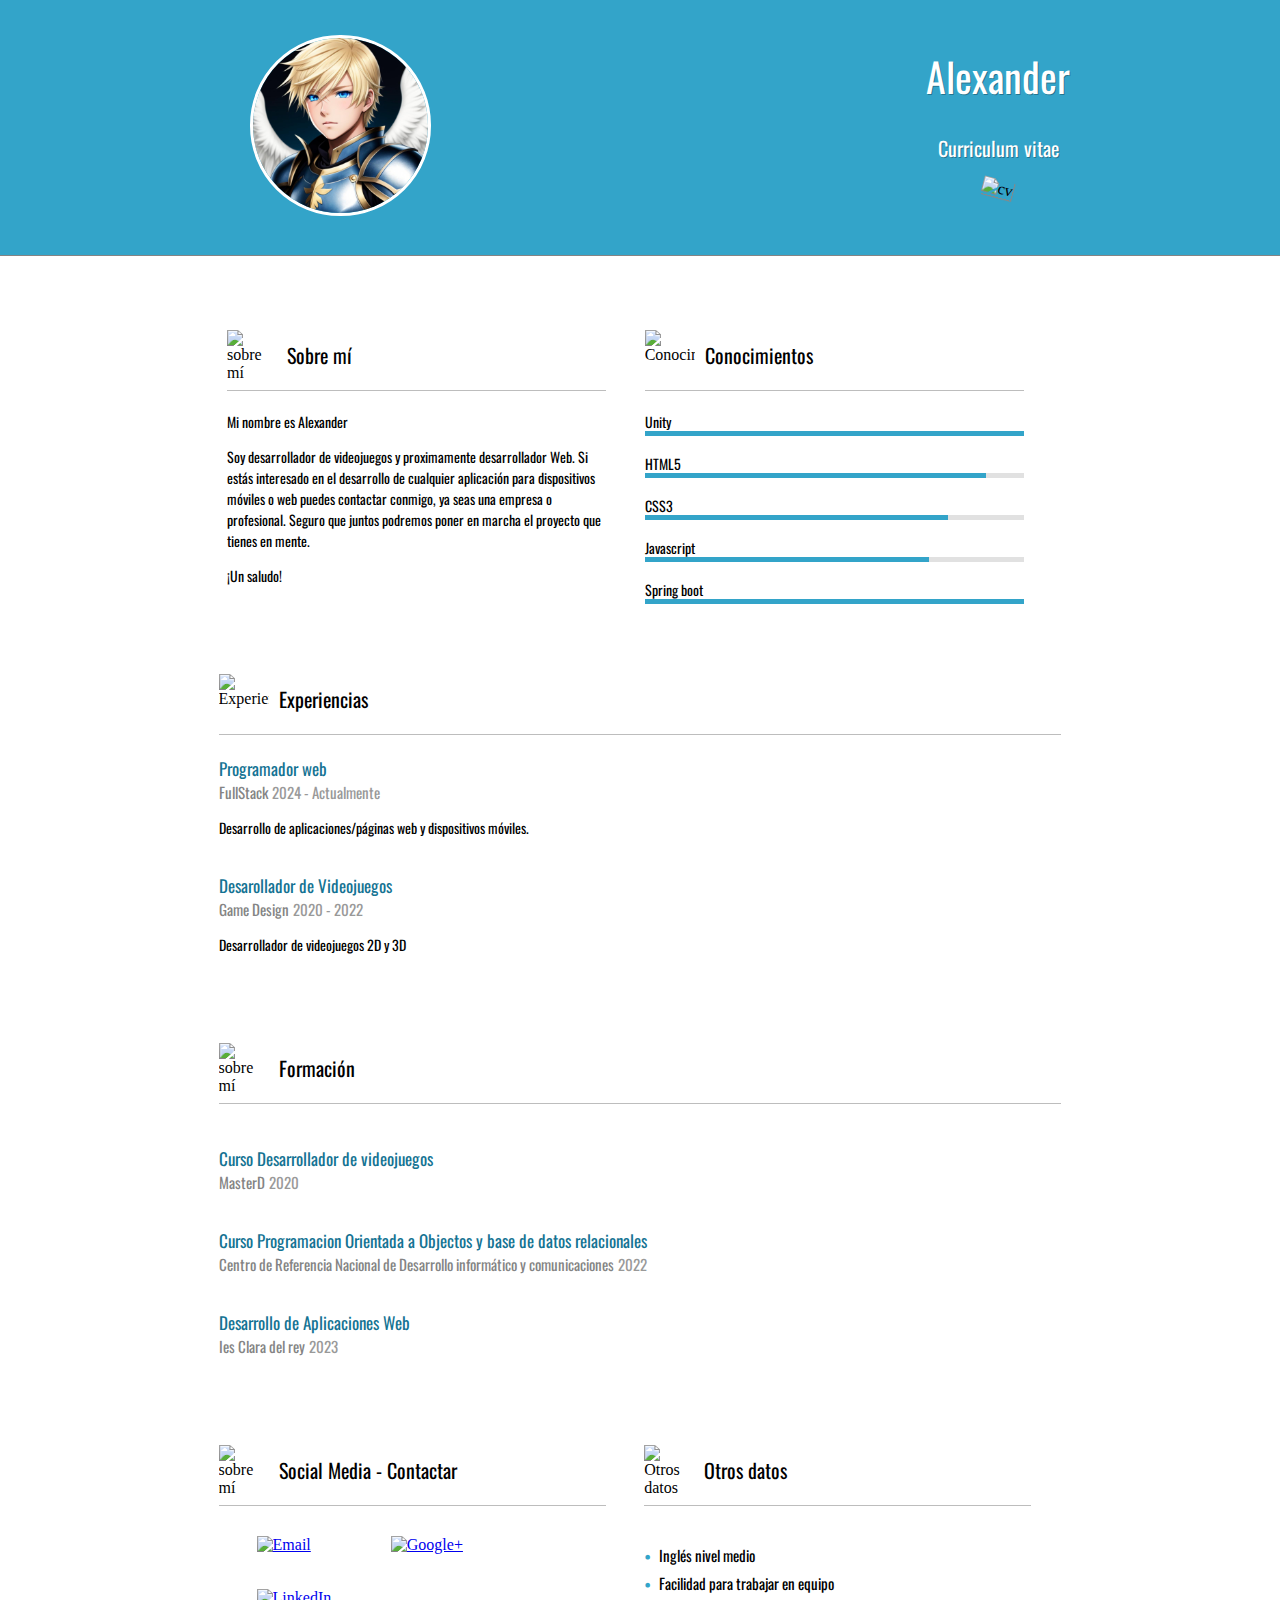
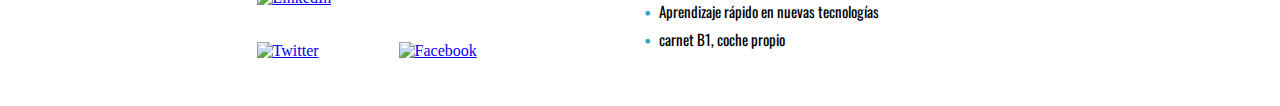
==== index.html @ cd64e36c "Update index.html" ====
<!DOCTYPE html>
<html lang="es">
<head>
    <meta charset="UTF-8">
    <meta name="viewport" content="width=device-width, initial-scale=1.0">
    <title>Curriculum Vitae</title>
<link href="curriculum.css" rel="stylesheet" />
</head>
<body>
<!-- Header -->
<header class="banner">
  <div class="container_16">
    <figure>
      <img src="fotoPerfil.jpg" alt="Foto de Alexander" class="profile-picture">
    </figure>
    <hgroup>
      <h1 class="fadeInDown">Alexander</h1>
      <h2 class="fadeInUp">Curriculum vitae</h2>
      <img id="cv" class="fadeInUp" src="https://i.imgur.com/GVUBi6u.png" alt="cv">
    </hgroup>
  </div>
</header>

<!-- Main section -->
<section role="main" class="container_16">
  <div class="grid_16">
    <!-- About me -->
    <div class="grid_8 fadeInLeft">
      <img class="icon" src="https://i.imgur.com/8msw88z.png" alt="sobre mí">
      <h3>Sobre mí</h3>
      <p>Mi nombre es Alexander</p>
      <p>Soy desarrollador de videojuegos y proximamente desarrollador Web. Si estás interesado en el desarrollo de cualquier aplicación para dispositivos móviles o web puedes contactar conmigo, ya seas una empresa o profesional. Seguro que juntos podremos poner en marcha el proyecto que tienes en mente.</p><p>¡Un saludo!</p>
    </div>

    <!-- knowledge -->
    <div class="grid_8 knowledge fadeInRight">
      <img class="icon" src="https://i.imgur.com/x1sZUlS.png" alt="Conocimientos">
      <h3>Conocimientos</h3>
      <ul class="values">
       <li>Unity<span style="width: 100%;"></span></li>
        <li>HTML5<span style="width: 90%;"></span></li>
        <li>CSS3<span style="width: 80%;"></span></li>
        <li>Javascript<span style="width: 75%;"></span></li>
        <li>Spring boot<span style="width: 100%;"></span></li>
        
      </ul>
    </div>
  </div>

  <!-- Experience -->
  <div class="grid_16 experiences appear">
    <img class="icon" src="https://i.imgur.com/gIXe1cf.png" alt="Experiencias">
    <h3>Experiencias</h3>
    <ul>
       <li>
        <h4><strong>Programador web</strong></h4>
        <span class="site">FullStack</span>
        <span class="date">2024 - Actualmente</span>
        <p>Desarrollo de aplicaciones/páginas web y dispositivos móviles.</p>
      </li>
      
      <li>
        <h4><strong>Desarollador de Videojuegos</strong></h4>
        <span class="site">Game Design</span>
        <span class="date">2020 - 2022</span>
        <p>Desarrollador de videojuegos 2D y 3D</p>
      </li>
    </ul>
  </div>

  <!-- Training -->
  <div class="grid_16 training appear">
    <img class="icon" src="https://i.imgur.com/mTJKfOj.png" alt="sobre mí">
    <h3>Formación</h3>
    <div class="formation1">
    <ul>
      <li>
        <h4><strong>Curso Desarrollador de videojuegos</strong></h4>
        <span class="site">MasterD</span>
        <span class="date">2020</span>
      </li>
      <li>
        <h4><strong>Curso Programacion Orientada a Objectos y base de datos relacionales</strong></h4>
        <span class="site">Centro de Referencia Nacional de Desarrollo informático y comunicaciones</span>
        <span class="date">2022</span>
      </li>
      <li>
        <h4><strong>Desarrollo de Aplicaciones Web</strong></h4>
        <span class="site">Ies Clara del rey</span>
        <span class="date">2023</span>
      </li>
    </ul>
    </div>    
  </div>

  <!-- Social Media -->
  <div class="grid_8 socialmedia fadeInUp">
    <img class="icon" src="https://i.imgur.com/mTJKfOj.png" alt="sobre mí">
    <h3>Social Media - Contactar</h3>
    <div>
      <a href="mailto:alojamientostenerife@gmail.com"><img class="social" src="https://imgur.com/FyuhhGf.png" alt="Email"></a>
      <a href="#"><img class="social" src="https://imgur.com/ZvnZYqb.png" alt="Google+"></a>
      <a href="#"><img class="social" src="https://imgur.com/kouWDG0.png"  alt="LinkedIn"></a>
    </div>
    <div>
      <a href="#"><img class="social" src="https://imgur.com/PXBh6dj.png" alt="Twitter"></a>
      <a href="#"><img class="social" src="https://imgur.com/jKIJuCJ.png" alt="Facebook"></a>
    </div>
  </div>
  
  <!-- Information -->
  <div class="grid_8 information fadeInUp">
    <img class="icon" src="https://i.imgur.com/1JUepNb.png" alt="Otros datos">
    <h3>Otros datos</h3>
    <ul class="information">
      <li>Inglés nivel medio</li>
      <li>Facilidad para trabajar en equipo</li>
      <li class="">Aprendizaje rápido en nuevas tecnologías</li>
      <li class="">carnet B1, coche propio</li>
    </ul>
  </div>
 
</section>   
</body>
</html>
---- curriculum.css ----
/* Fuente de Google */
@import url(https://fonts.googleapis.com/css?family=Oswald:400,300,700);

body {
  margin: 0
}

.container_16 {
	max-width: 860px;
	width: 80%;
	margin: 0 auto;
}

.grid_8,
.grid_16 {
	display: inline;
	float: left;
	position: relative;
	margin-left: 1%;
	margin-right: 1%;
}

.container_16 .grid_8 {
	width: 45.0%;
  margin-right: 30px;
}

.container_16 .grid_16 {
	width: 98.0%;
}

/**********
/* Header
**********/

header {
  background: #33a4c9;
  border-bottom: 1px solid #848484;
  padding: 19px 0;
  overflow: hidden;
}

header figure {
  float: left;
  /*height: 175px;
  width: 175px;*/
}

header figure img {
  border-radius: 90px;
  border: solid #fff;
  height: 175px;
  width: 175px;
  position: relative;
}

header hgroup {
  float: right;
  text-align: center;
}

header hgroup h1 {
  color: #fff;
  font: 400 40px oswald, sans-serif;
  text-shadow: 1px 1px 0 rgba(0,0,0,.3);
}

header hgroup h2 {
  color: #fff;
  font-style: italic;
  font: 400 20px oswald,sans-serif;
  text-shadow: 1px 1px 0 rgba(0,0,0,.3);
}

#cv {
  width: 45px;
  height: 55px;
  /* IE 9 */
  -ms-transform: rotate(15deg); 
  /* Chrome, Safari, Opera */
  -webkit-transform: rotate(15deg); 
  transform: rotate(15deg);
  box-shadow: 1px 1px 1px #888888;
}

/***************
/* Main section
***************/

p {
  font: 400 14px oswald, sans-serif;
}

section[role=main] {
  padding: 21px 0;
  overflow: hidden;
}

section[role=main] > div {
  margin-top: 63px;
}

section[role=main] h3 {
  border-bottom: 1px solid #BDBDBD;
  padding: 0 0 20px 60px;
  margin-top: 0px;
  position: relative;
  font: 400 20px oswald, sans-serif;
}

.icon {
  display: block;
  height: 50px;
  left: 0;
  position: absolute;
  top: -10px;
  width: 50px;
}

.experiences ul, .training ul {
  /*margin-left: 60px;*/
  padding: 0px;
}

section[role=main] h4 {
  margin-bottom: 0px;
}

section[role=main] h4 strong {
  color: #147393;
  font-weight: normal;
  font: 400 17px oswald, sans-serif;
}

.experiences li, .training li {
  margin-bottom: 35px;
  list-style: none;
}

/**************
/* Knowledge 
***************/

.knowledge .values {
  padding: 0px;
}

.knowledge .values li {
  margin-bottom: 21px;
  position: relative;
  list-style: none;
  font: 400 14px oswald, sans-serif;
}

.knowledge .values li:after {
		background: #e1e1e1;
		bottom: -4px;
		content: ' ';
		display: block;
		height: 5px;
		position: absolute;
		width: 100%;
	}

.knowledge .values li span {
  background: #33a4c9;
  bottom: -4px;
  content: ' ';
  display: block;
  height: 5px;
  left: 0;
  position: absolute;
  width: inherit;
  z-index: 1;
}

.grid_8 ul {
  padding: 15px;
}

.grid_8 ul li {
  font: 400 15px oswald, sans-serif;
  margin-bottom: 3px;
  list-style: none;
}

.grid_8 .information li:before, .grid_8 .contact li:before {
  /* For a round bullet */
  content: '\2022';
  /* For a square bullet */
  /*content:'\25A0';*/
  font: 400 15px oswald, sans-serif;
  margin-bottom: 3px;
  display: block;
  position: relative;
  max-width: 0;
  max-height: 0;
  left: -15px;
  top: 0;
  color: #33a4c9;
  font-size: 20px;
}

.grid_16

.site {
  background-position: 0 -2px;
  color: #848484;
  font: 400 15px oswald, sans-serif;
}
	
.date {
  background-position: 0 -22px;
  color: #999;
  font: 400 15px oswald, sans-serif;
}

.phone {
  background-position: 0 -40px;
}

.mail {
  background-position: 0 -58px;
}

.blog {
  background-position: 0 -80px;
}

.socialmedia {

}

.social {
  width: 40px;
  height: 40px;
  margin: 10px 38px 25px 38px;
}

.formation1 {
  float: left;
}

.formation2 {
  float: right;
}

/**************
/* Animaciones
***************/

.fadeInDown {
  /* Chrome, Safari, Opera */
  -webkit-animation: fadeInDown 4s; 
  animation: fadeInDown 4s;
}

.fadeInUp {
  /* Chrome, Safari, Opera */  
  -webkit-animation: fadeInUp 4s; 
  animation: fadeInUp 4s;
}

.fadeInUp2 {
  /* Chrome, Safari, Opera */  
  -webkit-animation: fadeInUp2 3.7s; 
  animation: fadeInUp2 3.7s;
}

.fadeInLeft {
  /* Chrome, Safari, Opera */  
  -webkit-animation: fadeInLeft 4s; 
  animation: fadeInLeft 4s;
}

.fadeInRight {
  /* Chrome, Safari, Opera */  
  -webkit-animation: fadeInRight 4s; 
  animation: fadeInRight 4s;
}

.appear {
  /* Chrome, Safari, Opera */
  -webkit-animation: appear 6s; 
  animation: appear 6s;
}

/* Chrome, Safari, Opera */
@-webkit-keyframes fadeInDown {
    0% {
    opacity: 0;
    transform: translate3d(0, -100%, 0);
  }

  100% {
    opacity: 1;
    transform: none;
  }
}

/* Chrome, Safari, Opera */
@-webkit-keyframes fadeInUp {
    0% {
    opacity: 0;
    transform: translate3d(0, 100%, 0);
  }

  100% {
    opacity: 1;
    transform: none;
  }
}

/* Chrome, Safari, Opera */
@-webkit-keyframes fadeInUp2 {
    0% {
    opacity: 0;
    transform: translate3d(0, 100%, 0);
  }

  100% {
    opacity: 1;
    transform: none;
  }
}

/* Chrome, Safari, Opera */
@-webkit-keyframes fadeInLeft {
    0% {
    opacity: 0;
    transform: translate3d(-100%, 0, 0);
  }

  100% {
    opacity: 1;
    transform: none;
  }
}

/* Chrome, Safari, Opera */
@-webkit-keyframes fadeInRight {
    0% {
    opacity: 0;
    transform: translate3d(100%, 0, 0);
  }

  100% {
    opacity: 1;
    transform: none;
  }
}

/* Chrome, Safari, Opera */
@-webkit-keyframes appear {
    0% {
    opacity: 0;
  }

  100% {
    opacity: 1;
  }
}
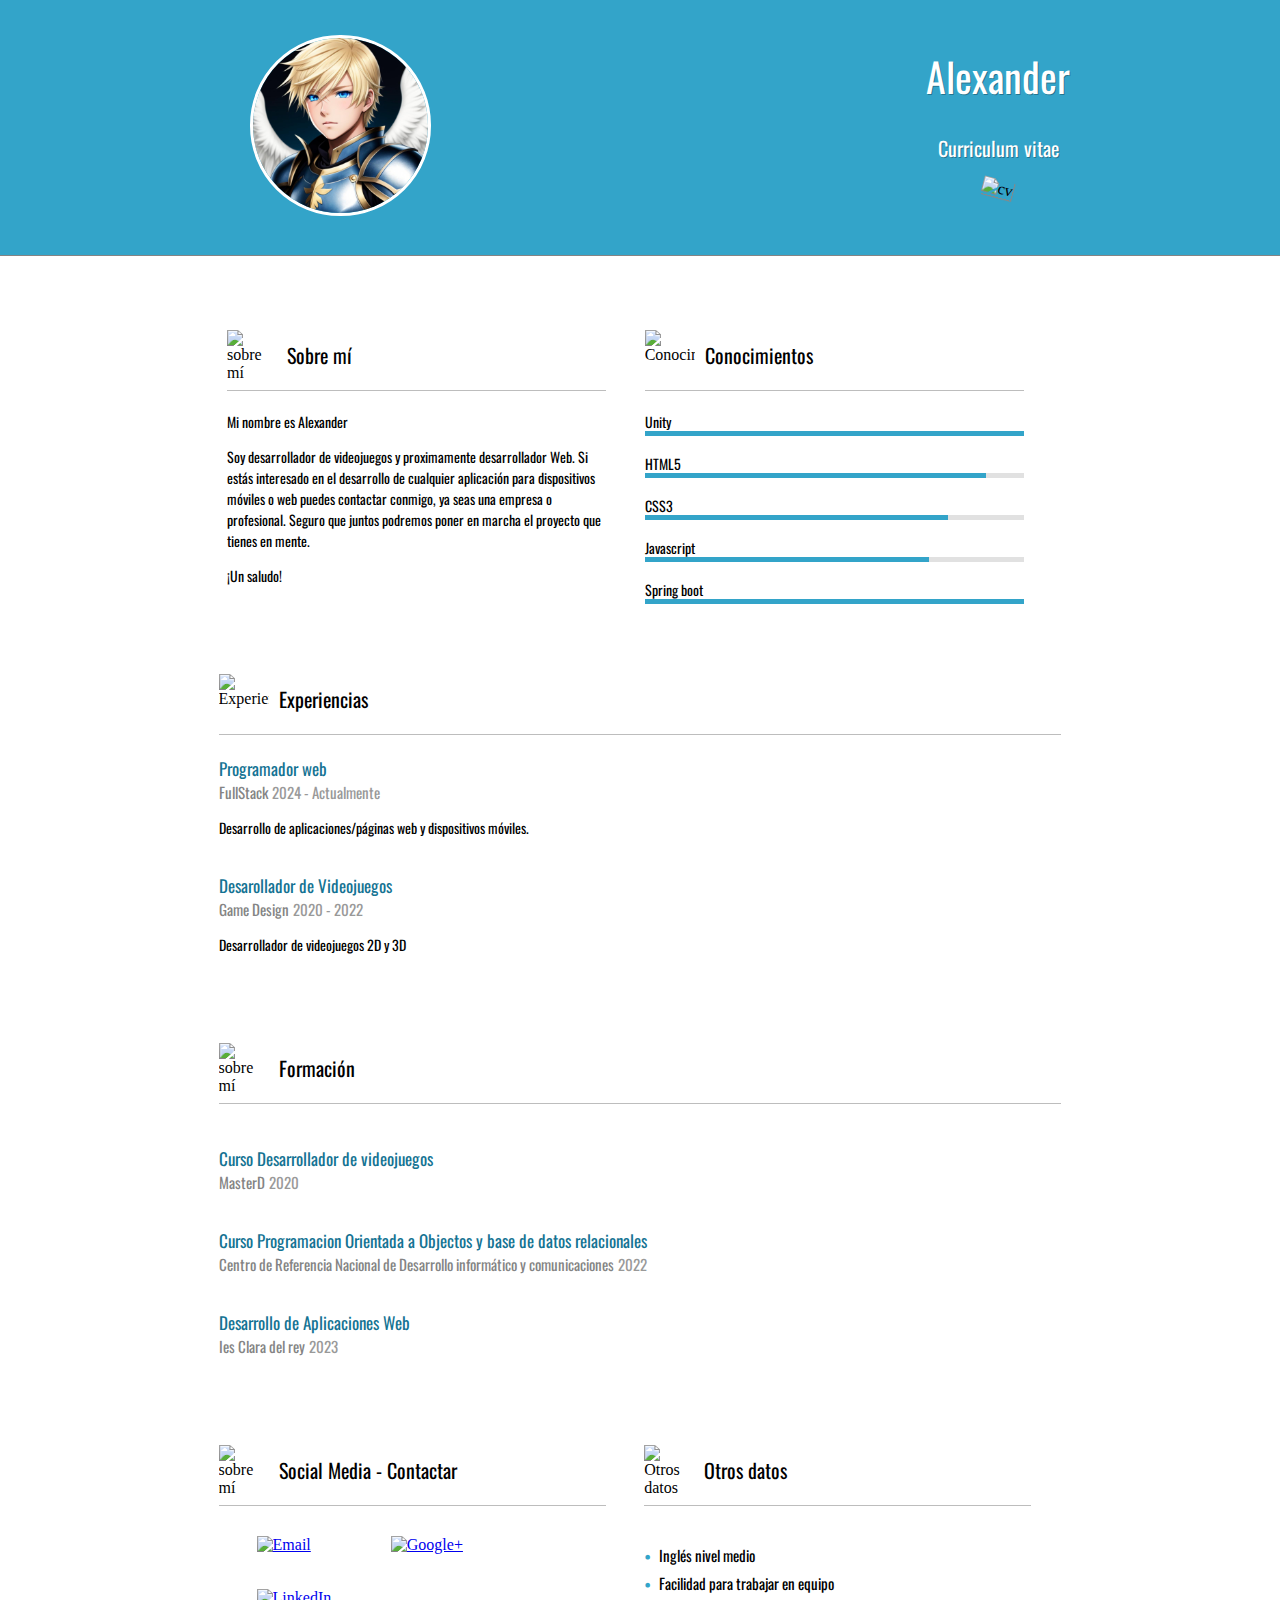
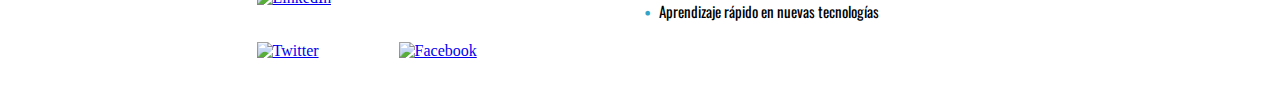
==== commit 2ba377a6: "Update index.html" ====
--- a/index.html
+++ b/index.html
@@ -4,7 +4,7 @@
     <meta charset="UTF-8">
     <meta name="viewport" content="width=device-width, initial-scale=1.0">
     <title>Curriculum Vitae</title>
-<link href="curriculum.css" rel="stylesheet" />
+<link href="estiloCV.css" rel="stylesheet" />
 </head>
 <body>
 <!-- Header -->
@@ -20,7 +20,6 @@
     </hgroup>
   </div>
 </header>
-
 <!-- Main section -->
 <section role="main" class="container_16">
   <div class="grid_16">
@@ -31,7 +30,6 @@
       <p>Mi nombre es Alexander</p>
       <p>Soy desarrollador de videojuegos y proximamente desarrollador Web. Si estás interesado en el desarrollo de cualquier aplicación para dispositivos móviles o web puedes contactar conmigo, ya seas una empresa o profesional. Seguro que juntos podremos poner en marcha el proyecto que tienes en mente.</p><p>¡Un saludo!</p>
     </div>
-
     <!-- knowledge -->
     <div class="grid_8 knowledge fadeInRight">
       <img class="icon" src="https://i.imgur.com/x1sZUlS.png" alt="Conocimientos">
@@ -41,12 +39,10 @@
         <li>HTML5<span style="width: 90%;"></span></li>
         <li>CSS3<span style="width: 80%;"></span></li>
         <li>Javascript<span style="width: 75%;"></span></li>
-        <li>Spring boot<span style="width: 100%;"></span></li>
-        
+        <li>Spring boot<span style="width: 100%;"></span></li>        
       </ul>
     </div>
   </div>
-
   <!-- Experience -->
   <div class="grid_16 experiences appear">
     <img class="icon" src="https://i.imgur.com/gIXe1cf.png" alt="Experiencias">
@@ -67,7 +63,6 @@
       </li>
     </ul>
   </div>
-
   <!-- Training -->
   <div class="grid_16 training appear">
     <img class="icon" src="https://i.imgur.com/mTJKfOj.png" alt="sobre mí">
@@ -92,7 +87,6 @@
     </ul>
     </div>    
   </div>
-
   <!-- Social Media -->
   <div class="grid_8 socialmedia fadeInUp">
     <img class="icon" src="https://i.imgur.com/mTJKfOj.png" alt="sobre mí">
@@ -106,8 +100,7 @@
       <a href="#"><img class="social" src="https://imgur.com/PXBh6dj.png" alt="Twitter"></a>
       <a href="#"><img class="social" src="https://imgur.com/jKIJuCJ.png" alt="Facebook"></a>
     </div>
-  </div>
-  
+  </div>  
   <!-- Information -->
   <div class="grid_8 information fadeInUp">
     <img class="icon" src="https://i.imgur.com/1JUepNb.png" alt="Otros datos">
@@ -116,10 +109,8 @@
       <li>Inglés nivel medio</li>
       <li>Facilidad para trabajar en equipo</li>
       <li class="">Aprendizaje rápido en nuevas tecnologías</li>
-      <li class="">carnet B1, coche propio</li>
     </ul>
-  </div>
- 
+  </div> 
 </section>   
 </body>
 </html>
--- a/estiloCV.css
+++ b/estiloCV.css
@@ -0,0 +1,362 @@
+/* Fuente de Google */
+@import url(https://fonts.googleapis.com/css?family=Oswald:400,300,700);
+
+body {
+  margin: 0
+}
+
+.container_16 {
+	max-width: 860px;
+	width: 80%;
+	margin: 0 auto;
+}
+
+.grid_8,
+.grid_16 {
+	display: inline;
+	float: left;
+	position: relative;
+	margin-left: 1%;
+	margin-right: 1%;
+}
+
+.container_16 .grid_8 {
+	width: 45.0%;
+  margin-right: 30px;
+}
+
+.container_16 .grid_16 {
+	width: 98.0%;
+}
+
+/**********
+/* Header
+**********/
+
+header {
+  background: #33a4c9;
+  border-bottom: 1px solid #848484;
+  padding: 19px 0;
+  overflow: hidden;
+}
+
+header figure {
+  float: left;
+  /*height: 175px;
+  width: 175px;*/
+}
+
+header figure img {
+  border-radius: 90px;
+  border: solid #fff;
+  height: 175px;
+  width: 175px;
+  position: relative;
+}
+
+header hgroup {
+  float: right;
+  text-align: center;
+}
+
+header hgroup h1 {
+  color: #fff;
+  font: 400 40px oswald, sans-serif;
+  text-shadow: 1px 1px 0 rgba(0,0,0,.3);
+}
+
+header hgroup h2 {
+  color: #fff;
+  font-style: italic;
+  font: 400 20px oswald,sans-serif;
+  text-shadow: 1px 1px 0 rgba(0,0,0,.3);
+}
+
+#cv {
+  width: 45px;
+  height: 55px;
+  /* IE 9 */
+  -ms-transform: rotate(15deg); 
+  /* Chrome, Safari, Opera */
+  -webkit-transform: rotate(15deg); 
+  transform: rotate(15deg);
+  box-shadow: 1px 1px 1px #888888;
+}
+
+/***************
+/* Main section
+***************/
+
+p {
+  font: 400 14px oswald, sans-serif;
+}
+
+section[role=main] {
+  padding: 21px 0;
+  overflow: hidden;
+}
+
+section[role=main] > div {
+  margin-top: 63px;
+}
+
+section[role=main] h3 {
+  border-bottom: 1px solid #BDBDBD;
+  padding: 0 0 20px 60px;
+  margin-top: 0px;
+  position: relative;
+  font: 400 20px oswald, sans-serif;
+}
+
+.icon {
+  display: block;
+  height: 50px;
+  left: 0;
+  position: absolute;
+  top: -10px;
+  width: 50px;
+}
+
+.experiences ul, .training ul {
+  /*margin-left: 60px;*/
+  padding: 0px;
+}
+
+section[role=main] h4 {
+  margin-bottom: 0px;
+}
+
+section[role=main] h4 strong {
+  color: #147393;
+  font-weight: normal;
+  font: 400 17px oswald, sans-serif;
+}
+
+.experiences li, .training li {
+  margin-bottom: 35px;
+  list-style: none;
+}
+
+/**************
+/* Knowledge 
+***************/
+
+.knowledge .values {
+  padding: 0px;
+}
+
+.knowledge .values li {
+  margin-bottom: 21px;
+  position: relative;
+  list-style: none;
+  font: 400 14px oswald, sans-serif;
+}
+
+.knowledge .values li:after {
+		background: #e1e1e1;
+		bottom: -4px;
+		content: ' ';
+		display: block;
+		height: 5px;
+		position: absolute;
+		width: 100%;
+	}
+
+.knowledge .values li span {
+  background: #33a4c9;
+  bottom: -4px;
+  content: ' ';
+  display: block;
+  height: 5px;
+  left: 0;
+  position: absolute;
+  width: inherit;
+  z-index: 1;
+}
+
+.grid_8 ul {
+  padding: 15px;
+}
+
+.grid_8 ul li {
+  font: 400 15px oswald, sans-serif;
+  margin-bottom: 3px;
+  list-style: none;
+}
+
+.grid_8 .information li:before, .grid_8 .contact li:before {
+  /* For a round bullet */
+  content: '\2022';
+  /* For a square bullet */
+  /*content:'\25A0';*/
+  font: 400 15px oswald, sans-serif;
+  margin-bottom: 3px;
+  display: block;
+  position: relative;
+  max-width: 0;
+  max-height: 0;
+  left: -15px;
+  top: 0;
+  color: #33a4c9;
+  font-size: 20px;
+}
+
+.grid_16
+
+.site {
+  background-position: 0 -2px;
+  color: #848484;
+  font: 400 15px oswald, sans-serif;
+}
+	
+.date {
+  background-position: 0 -22px;
+  color: #999;
+  font: 400 15px oswald, sans-serif;
+}
+
+.phone {
+  background-position: 0 -40px;
+}
+
+.mail {
+  background-position: 0 -58px;
+}
+
+.blog {
+  background-position: 0 -80px;
+}
+
+.socialmedia {
+
+}
+
+.social {
+  width: 40px;
+  height: 40px;
+  margin: 10px 38px 25px 38px;
+}
+
+.formation1 {
+  float: left;
+}
+
+.formation2 {
+  float: right;
+}
+
+/**************
+/* Animaciones
+***************/
+
+.fadeInDown {
+  /* Chrome, Safari, Opera */
+  -webkit-animation: fadeInDown 4s; 
+  animation: fadeInDown 4s;
+}
+
+.fadeInUp {
+  /* Chrome, Safari, Opera */  
+  -webkit-animation: fadeInUp 4s; 
+  animation: fadeInUp 4s;
+}
+
+.fadeInUp2 {
+  /* Chrome, Safari, Opera */  
+  -webkit-animation: fadeInUp2 3.7s; 
+  animation: fadeInUp2 3.7s;
+}
+
+.fadeInLeft {
+  /* Chrome, Safari, Opera */  
+  -webkit-animation: fadeInLeft 4s; 
+  animation: fadeInLeft 4s;
+}
+
+.fadeInRight {
+  /* Chrome, Safari, Opera */  
+  -webkit-animation: fadeInRight 4s; 
+  animation: fadeInRight 4s;
+}
+
+.appear {
+  /* Chrome, Safari, Opera */
+  -webkit-animation: appear 6s; 
+  animation: appear 6s;
+}
+
+/* Chrome, Safari, Opera */
+@-webkit-keyframes fadeInDown {
+    0% {
+    opacity: 0;
+    transform: translate3d(0, -100%, 0);
+  }
+
+  100% {
+    opacity: 1;
+    transform: none;
+  }
+}
+
+/* Chrome, Safari, Opera */
+@-webkit-keyframes fadeInUp {
+    0% {
+    opacity: 0;
+    transform: translate3d(0, 100%, 0);
+  }
+
+  100% {
+    opacity: 1;
+    transform: none;
+  }
+}
+
+/* Chrome, Safari, Opera */
+@-webkit-keyframes fadeInUp2 {
+    0% {
+    opacity: 0;
+    transform: translate3d(0, 100%, 0);
+  }
+
+  100% {
+    opacity: 1;
+    transform: none;
+  }
+}
+
+/* Chrome, Safari, Opera */
+@-webkit-keyframes fadeInLeft {
+    0% {
+    opacity: 0;
+    transform: translate3d(-100%, 0, 0);
+  }
+
+  100% {
+    opacity: 1;
+    transform: none;
+  }
+}
+
+/* Chrome, Safari, Opera */
+@-webkit-keyframes fadeInRight {
+    0% {
+    opacity: 0;
+    transform: translate3d(100%, 0, 0);
+  }
+
+  100% {
+    opacity: 1;
+    transform: none;
+  }
+}
+
+/* Chrome, Safari, Opera */
+@-webkit-keyframes appear {
+    0% {
+    opacity: 0;
+  }
+
+  100% {
+    opacity: 1;
+  }
+}
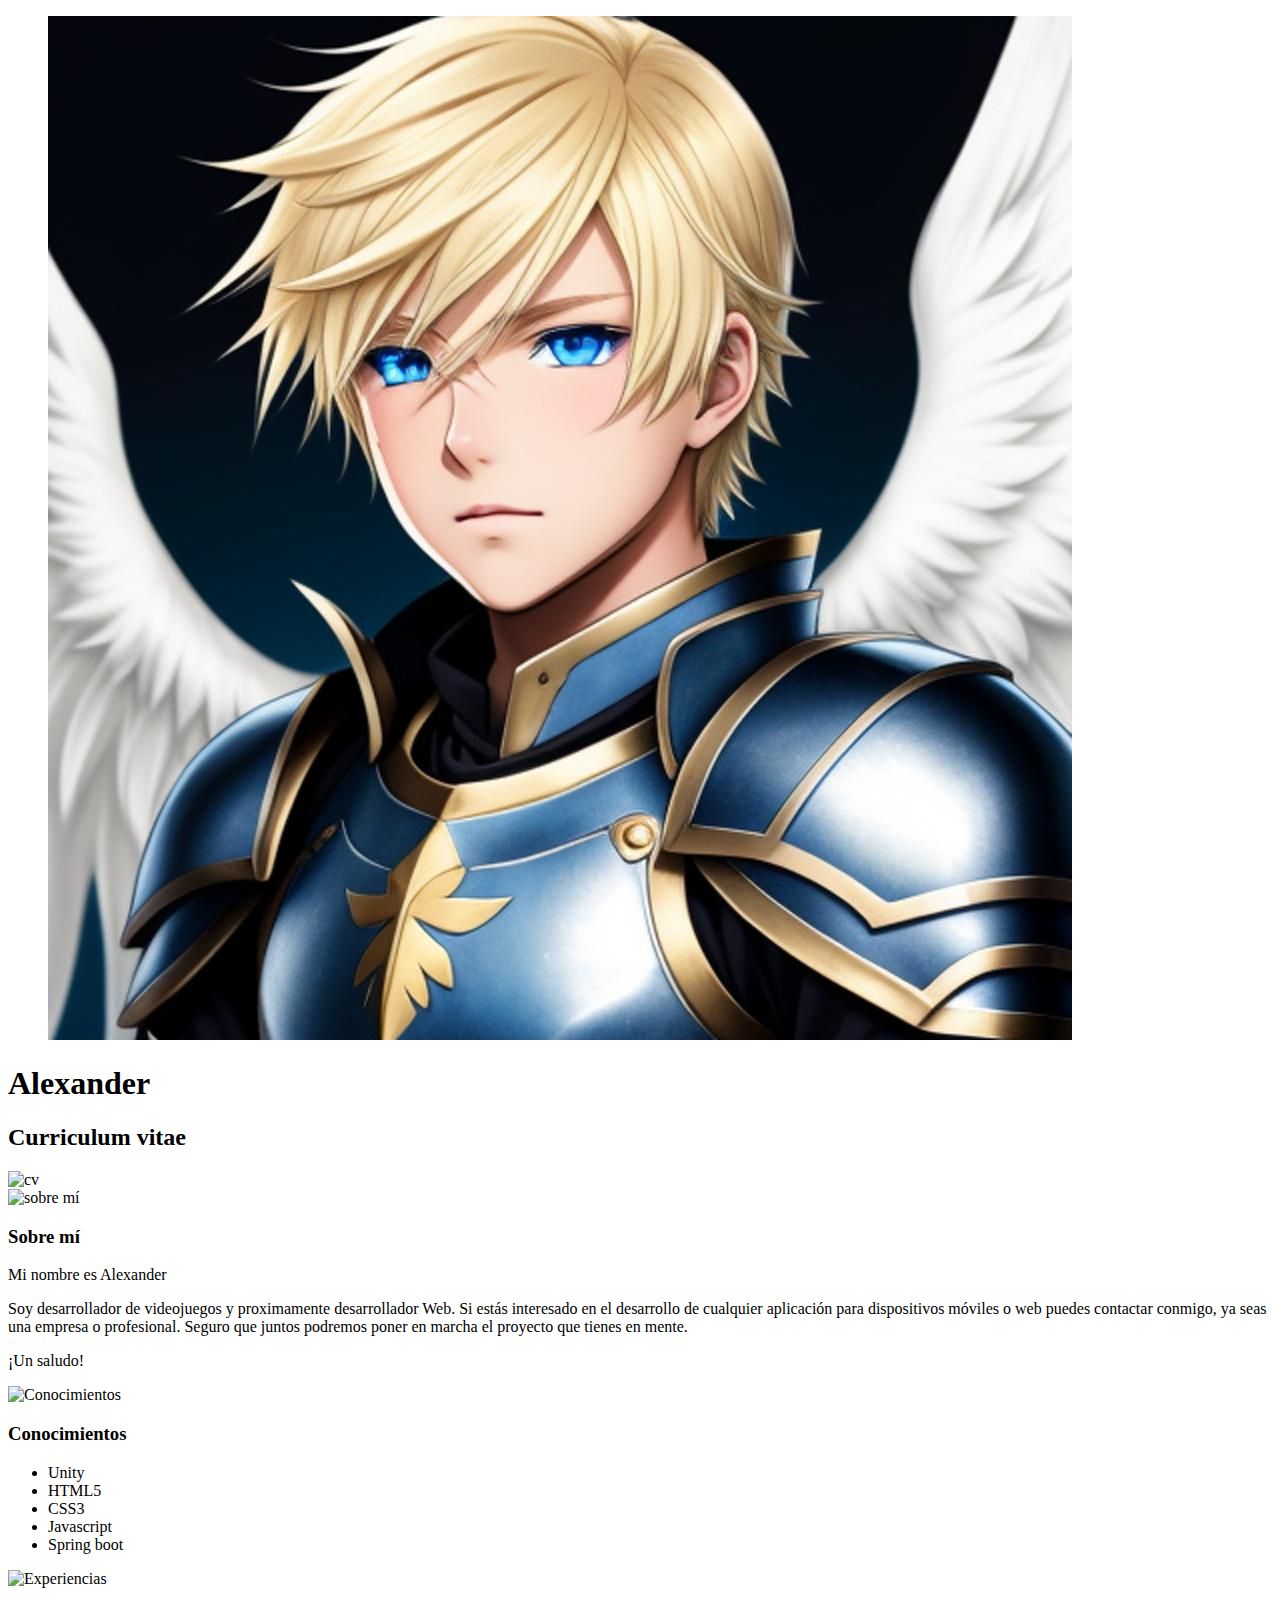
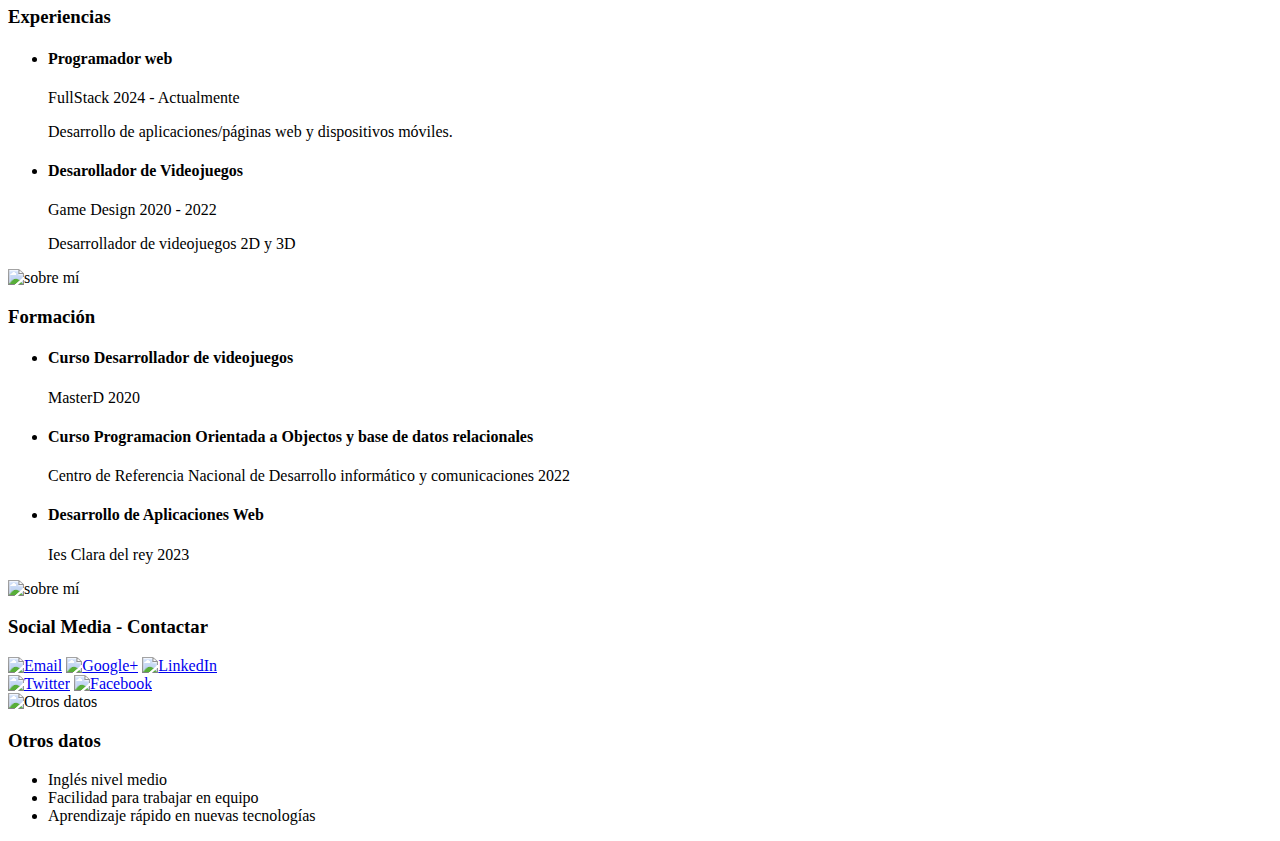
==== commit 93f38d4d: "Update index.html" ====
--- a/index.html
+++ b/index.html
@@ -4,7 +4,7 @@
     <meta charset="UTF-8">
     <meta name="viewport" content="width=device-width, initial-scale=1.0">
     <title>Curriculum Vitae</title>
-<link href="estiloCV.css" rel="stylesheet" />
+<link href="curriculum.css" rel="stylesheet" />
 </head>
 <body>
 <!-- Header -->
@@ -20,6 +20,7 @@
     </hgroup>
   </div>
 </header>
+
 <!-- Main section -->
 <section role="main" class="container_16">
   <div class="grid_16">
@@ -30,6 +31,7 @@
       <p>Mi nombre es Alexander</p>
       <p>Soy desarrollador de videojuegos y proximamente desarrollador Web. Si estás interesado en el desarrollo de cualquier aplicación para dispositivos móviles o web puedes contactar conmigo, ya seas una empresa o profesional. Seguro que juntos podremos poner en marcha el proyecto que tienes en mente.</p><p>¡Un saludo!</p>
     </div>
+
     <!-- knowledge -->
     <div class="grid_8 knowledge fadeInRight">
       <img class="icon" src="https://i.imgur.com/x1sZUlS.png" alt="Conocimientos">
@@ -39,10 +41,12 @@
         <li>HTML5<span style="width: 90%;"></span></li>
         <li>CSS3<span style="width: 80%;"></span></li>
         <li>Javascript<span style="width: 75%;"></span></li>
-        <li>Spring boot<span style="width: 100%;"></span></li>        
+        <li>Spring boot<span style="width: 100%;"></span></li>
+        
       </ul>
     </div>
   </div>
+
   <!-- Experience -->
   <div class="grid_16 experiences appear">
     <img class="icon" src="https://i.imgur.com/gIXe1cf.png" alt="Experiencias">
@@ -63,6 +67,7 @@
       </li>
     </ul>
   </div>
+
   <!-- Training -->
   <div class="grid_16 training appear">
     <img class="icon" src="https://i.imgur.com/mTJKfOj.png" alt="sobre mí">
@@ -87,18 +92,19 @@
     </ul>
     </div>    
   </div>
+
   <!-- Social Media -->
   <div class="grid_8 socialmedia fadeInUp">
     <img class="icon" src="https://i.imgur.com/mTJKfOj.png" alt="sobre mí">
     <h3>Social Media - Contactar</h3>
     <div>
       <a href="mailto:alojamientostenerife@gmail.com"><img class="social" src="https://imgur.com/FyuhhGf.png" alt="Email"></a>
-      <a href="#"><img class="social" src="https://imgur.com/ZvnZYqb.png" alt="Google+"></a>
-      <a href="#"><img class="social" src="https://imgur.com/kouWDG0.png"  alt="LinkedIn"></a>
+      <a href="https://www.google.com/intl/es/gmail/about/"><img class="social" src="https://imgur.com/ZvnZYqb.png" alt="Google+"></a>
+      <a href="https://es.linkedin.com/"><img class="social" src="https://imgur.com/kouWDG0.png"  alt="LinkedIn"></a>
     </div>
     <div>
-      <a href="#"><img class="social" src="https://imgur.com/PXBh6dj.png" alt="Twitter"></a>
-      <a href="#"><img class="social" src="https://imgur.com/jKIJuCJ.png" alt="Facebook"></a>
+      <a href="https://twitter.com/?lang=es"><img class="social" src="https://imgur.com/PXBh6dj.png" alt="Twitter"></a>
+      <a href="https://www.facebook.com/?locale=es_ES"><img class="social" src="https://imgur.com/jKIJuCJ.png" alt="Facebook"></a>
     </div>
   </div>  
   <!-- Information -->
@@ -108,7 +114,7 @@
     <ul class="information">
       <li>Inglés nivel medio</li>
       <li>Facilidad para trabajar en equipo</li>
-      <li class="">Aprendizaje rápido en nuevas tecnologías</li>
+      <li class="">Aprendizaje rápido en nuevas tecnologías</li>     
     </ul>
   </div> 
 </section>   
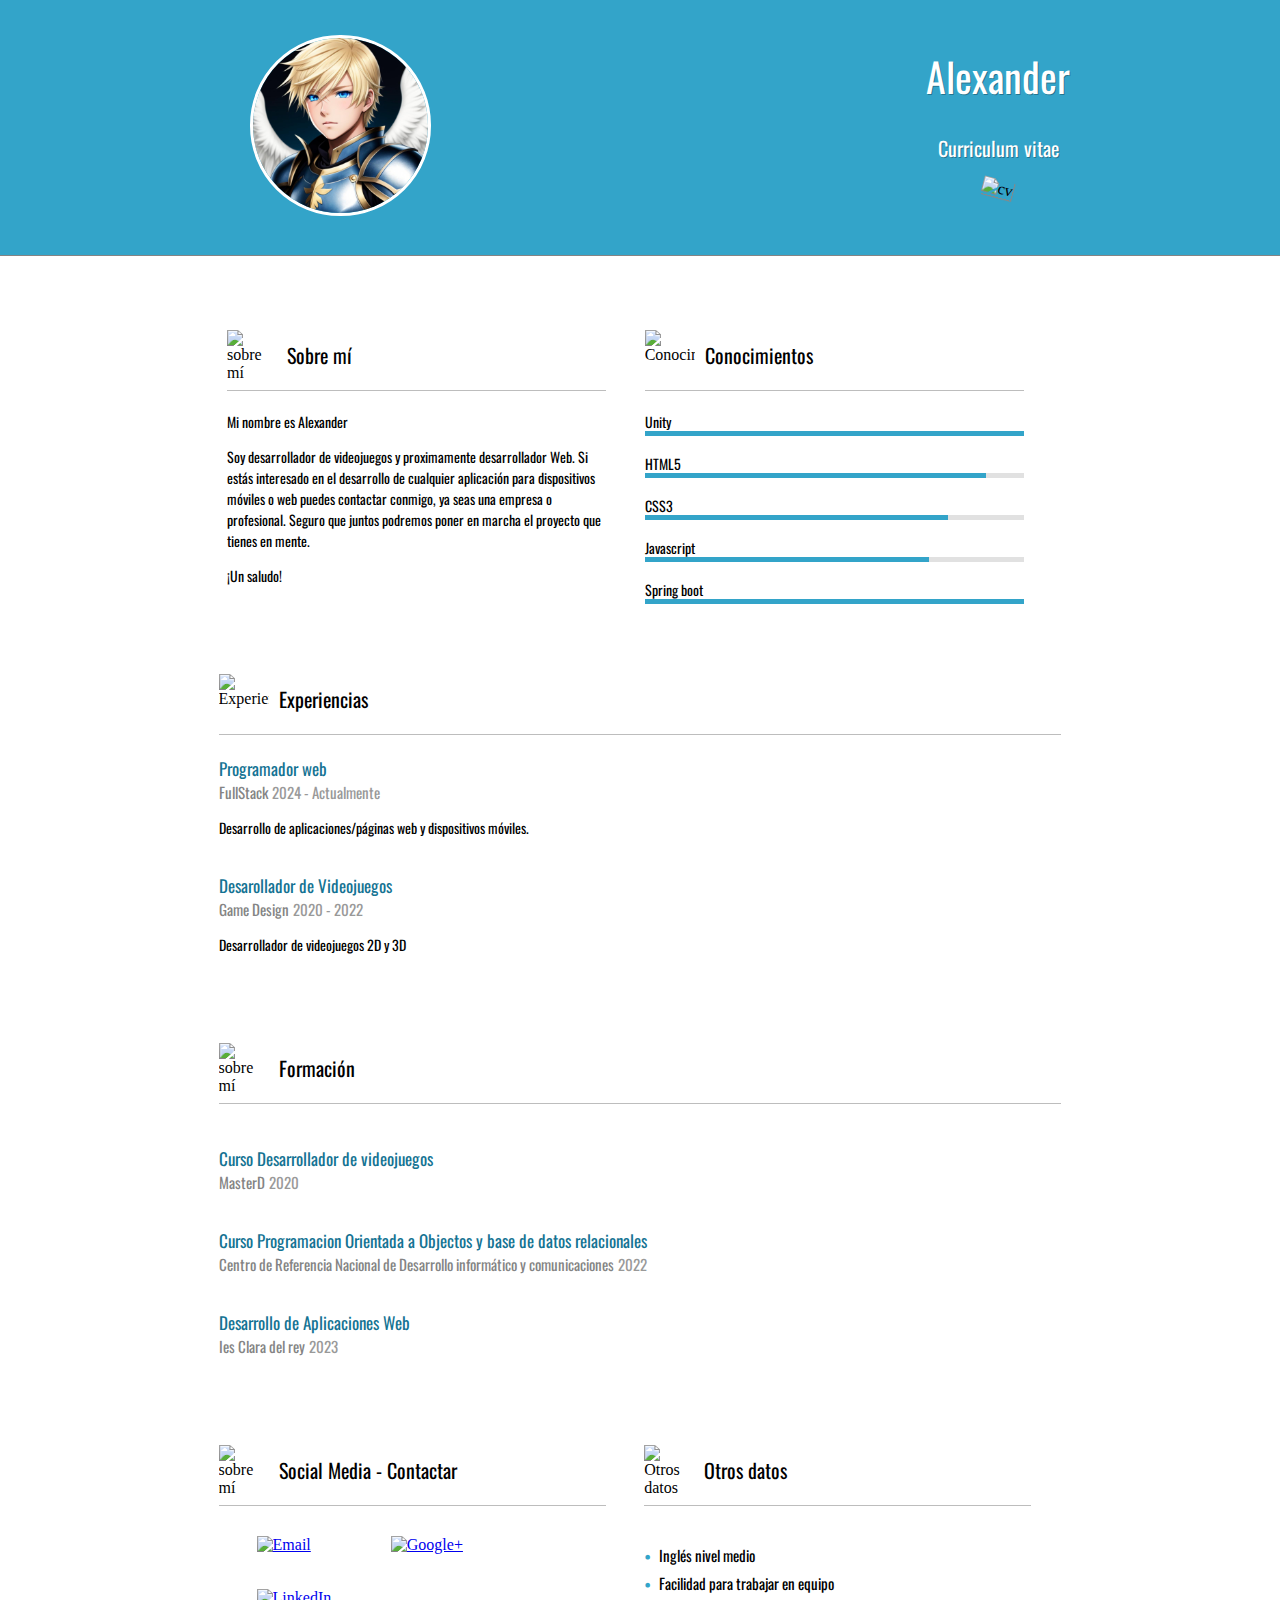
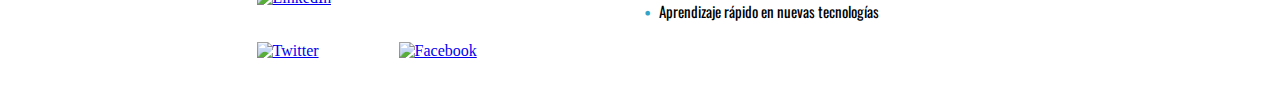
==== commit d685408e: "Update index.html" ====
--- a/index.html
+++ b/index.html
@@ -4,7 +4,7 @@
     <meta charset="UTF-8">
     <meta name="viewport" content="width=device-width, initial-scale=1.0">
     <title>Curriculum Vitae</title>
-<link href="curriculum.css" rel="stylesheet" />
+<link href="estiloCV.css" rel="stylesheet" />
 </head>
 <body>
 <!-- Header -->
@@ -20,7 +20,6 @@
     </hgroup>
   </div>
 </header>
-
 <!-- Main section -->
 <section role="main" class="container_16">
   <div class="grid_16">
@@ -31,7 +30,6 @@
       <p>Mi nombre es Alexander</p>
       <p>Soy desarrollador de videojuegos y proximamente desarrollador Web. Si estás interesado en el desarrollo de cualquier aplicación para dispositivos móviles o web puedes contactar conmigo, ya seas una empresa o profesional. Seguro que juntos podremos poner en marcha el proyecto que tienes en mente.</p><p>¡Un saludo!</p>
     </div>
-
     <!-- knowledge -->
     <div class="grid_8 knowledge fadeInRight">
       <img class="icon" src="https://i.imgur.com/x1sZUlS.png" alt="Conocimientos">
@@ -41,12 +39,10 @@
         <li>HTML5<span style="width: 90%;"></span></li>
         <li>CSS3<span style="width: 80%;"></span></li>
         <li>Javascript<span style="width: 75%;"></span></li>
-        <li>Spring boot<span style="width: 100%;"></span></li>
-        
+        <li>Spring boot<span style="width: 100%;"></span></li>        
       </ul>
     </div>
   </div>
-
   <!-- Experience -->
   <div class="grid_16 experiences appear">
     <img class="icon" src="https://i.imgur.com/gIXe1cf.png" alt="Experiencias">
@@ -67,7 +63,6 @@
       </li>
     </ul>
   </div>
-
   <!-- Training -->
   <div class="grid_16 training appear">
     <img class="icon" src="https://i.imgur.com/mTJKfOj.png" alt="sobre mí">
@@ -92,7 +87,6 @@
     </ul>
     </div>    
   </div>
-
   <!-- Social Media -->
   <div class="grid_8 socialmedia fadeInUp">
     <img class="icon" src="https://i.imgur.com/mTJKfOj.png" alt="sobre mí">
--- a/estiloCV.css
+++ b/estiloCV.css
@@ -0,0 +1,362 @@
+/* Fuente de Google */
+@import url(https://fonts.googleapis.com/css?family=Oswald:400,300,700);
+
+body {
+  margin: 0
+}
+
+.container_16 {
+	max-width: 860px;
+	width: 80%;
+	margin: 0 auto;
+}
+
+.grid_8,
+.grid_16 {
+	display: inline;
+	float: left;
+	position: relative;
+	margin-left: 1%;
+	margin-right: 1%;
+}
+
+.container_16 .grid_8 {
+	width: 45.0%;
+  margin-right: 30px;
+}
+
+.container_16 .grid_16 {
+	width: 98.0%;
+}
+
+/**********
+/* Header
+**********/
+
+header {
+  background: #33a4c9;
+  border-bottom: 1px solid #848484;
+  padding: 19px 0;
+  overflow: hidden;
+}
+
+header figure {
+  float: left;
+  /*height: 175px;
+  width: 175px;*/
+}
+
+header figure img {
+  border-radius: 90px;
+  border: solid #fff;
+  height: 175px;
+  width: 175px;
+  position: relative;
+}
+
+header hgroup {
+  float: right;
+  text-align: center;
+}
+
+header hgroup h1 {
+  color: #fff;
+  font: 400 40px oswald, sans-serif;
+  text-shadow: 1px 1px 0 rgba(0,0,0,.3);
+}
+
+header hgroup h2 {
+  color: #fff;
+  font-style: italic;
+  font: 400 20px oswald,sans-serif;
+  text-shadow: 1px 1px 0 rgba(0,0,0,.3);
+}
+
+#cv {
+  width: 45px;
+  height: 55px;
+  /* IE 9 */
+  -ms-transform: rotate(15deg); 
+  /* Chrome, Safari, Opera */
+  -webkit-transform: rotate(15deg); 
+  transform: rotate(15deg);
+  box-shadow: 1px 1px 1px #888888;
+}
+
+/***************
+/* Main section
+***************/
+
+p {
+  font: 400 14px oswald, sans-serif;
+}
+
+section[role=main] {
+  padding: 21px 0;
+  overflow: hidden;
+}
+
+section[role=main] > div {
+  margin-top: 63px;
+}
+
+section[role=main] h3 {
+  border-bottom: 1px solid #BDBDBD;
+  padding: 0 0 20px 60px;
+  margin-top: 0px;
+  position: relative;
+  font: 400 20px oswald, sans-serif;
+}
+
+.icon {
+  display: block;
+  height: 50px;
+  left: 0;
+  position: absolute;
+  top: -10px;
+  width: 50px;
+}
+
+.experiences ul, .training ul {
+  /*margin-left: 60px;*/
+  padding: 0px;
+}
+
+section[role=main] h4 {
+  margin-bottom: 0px;
+}
+
+section[role=main] h4 strong {
+  color: #147393;
+  font-weight: normal;
+  font: 400 17px oswald, sans-serif;
+}
+
+.experiences li, .training li {
+  margin-bottom: 35px;
+  list-style: none;
+}
+
+/**************
+/* Knowledge 
+***************/
+
+.knowledge .values {
+  padding: 0px;
+}
+
+.knowledge .values li {
+  margin-bottom: 21px;
+  position: relative;
+  list-style: none;
+  font: 400 14px oswald, sans-serif;
+}
+
+.knowledge .values li:after {
+		background: #e1e1e1;
+		bottom: -4px;
+		content: ' ';
+		display: block;
+		height: 5px;
+		position: absolute;
+		width: 100%;
+	}
+
+.knowledge .values li span {
+  background: #33a4c9;
+  bottom: -4px;
+  content: ' ';
+  display: block;
+  height: 5px;
+  left: 0;
+  position: absolute;
+  width: inherit;
+  z-index: 1;
+}
+
+.grid_8 ul {
+  padding: 15px;
+}
+
+.grid_8 ul li {
+  font: 400 15px oswald, sans-serif;
+  margin-bottom: 3px;
+  list-style: none;
+}
+
+.grid_8 .information li:before, .grid_8 .contact li:before {
+  /* For a round bullet */
+  content: '\2022';
+  /* For a square bullet */
+  /*content:'\25A0';*/
+  font: 400 15px oswald, sans-serif;
+  margin-bottom: 3px;
+  display: block;
+  position: relative;
+  max-width: 0;
+  max-height: 0;
+  left: -15px;
+  top: 0;
+  color: #33a4c9;
+  font-size: 20px;
+}
+
+.grid_16
+
+.site {
+  background-position: 0 -2px;
+  color: #848484;
+  font: 400 15px oswald, sans-serif;
+}
+	
+.date {
+  background-position: 0 -22px;
+  color: #999;
+  font: 400 15px oswald, sans-serif;
+}
+
+.phone {
+  background-position: 0 -40px;
+}
+
+.mail {
+  background-position: 0 -58px;
+}
+
+.blog {
+  background-position: 0 -80px;
+}
+
+.socialmedia {
+
+}
+
+.social {
+  width: 40px;
+  height: 40px;
+  margin: 10px 38px 25px 38px;
+}
+
+.formation1 {
+  float: left;
+}
+
+.formation2 {
+  float: right;
+}
+
+/**************
+/* Animaciones
+***************/
+
+.fadeInDown {
+  /* Chrome, Safari, Opera */
+  -webkit-animation: fadeInDown 4s; 
+  animation: fadeInDown 4s;
+}
+
+.fadeInUp {
+  /* Chrome, Safari, Opera */  
+  -webkit-animation: fadeInUp 4s; 
+  animation: fadeInUp 4s;
+}
+
+.fadeInUp2 {
+  /* Chrome, Safari, Opera */  
+  -webkit-animation: fadeInUp2 3.7s; 
+  animation: fadeInUp2 3.7s;
+}
+
+.fadeInLeft {
+  /* Chrome, Safari, Opera */  
+  -webkit-animation: fadeInLeft 4s; 
+  animation: fadeInLeft 4s;
+}
+
+.fadeInRight {
+  /* Chrome, Safari, Opera */  
+  -webkit-animation: fadeInRight 4s; 
+  animation: fadeInRight 4s;
+}
+
+.appear {
+  /* Chrome, Safari, Opera */
+  -webkit-animation: appear 6s; 
+  animation: appear 6s;
+}
+
+/* Chrome, Safari, Opera */
+@-webkit-keyframes fadeInDown {
+    0% {
+    opacity: 0;
+    transform: translate3d(0, -100%, 0);
+  }
+
+  100% {
+    opacity: 1;
+    transform: none;
+  }
+}
+
+/* Chrome, Safari, Opera */
+@-webkit-keyframes fadeInUp {
+    0% {
+    opacity: 0;
+    transform: translate3d(0, 100%, 0);
+  }
+
+  100% {
+    opacity: 1;
+    transform: none;
+  }
+}
+
+/* Chrome, Safari, Opera */
+@-webkit-keyframes fadeInUp2 {
+    0% {
+    opacity: 0;
+    transform: translate3d(0, 100%, 0);
+  }
+
+  100% {
+    opacity: 1;
+    transform: none;
+  }
+}
+
+/* Chrome, Safari, Opera */
+@-webkit-keyframes fadeInLeft {
+    0% {
+    opacity: 0;
+    transform: translate3d(-100%, 0, 0);
+  }
+
+  100% {
+    opacity: 1;
+    transform: none;
+  }
+}
+
+/* Chrome, Safari, Opera */
+@-webkit-keyframes fadeInRight {
+    0% {
+    opacity: 0;
+    transform: translate3d(100%, 0, 0);
+  }
+
+  100% {
+    opacity: 1;
+    transform: none;
+  }
+}
+
+/* Chrome, Safari, Opera */
+@-webkit-keyframes appear {
+    0% {
+    opacity: 0;
+  }
+
+  100% {
+    opacity: 1;
+  }
+}
